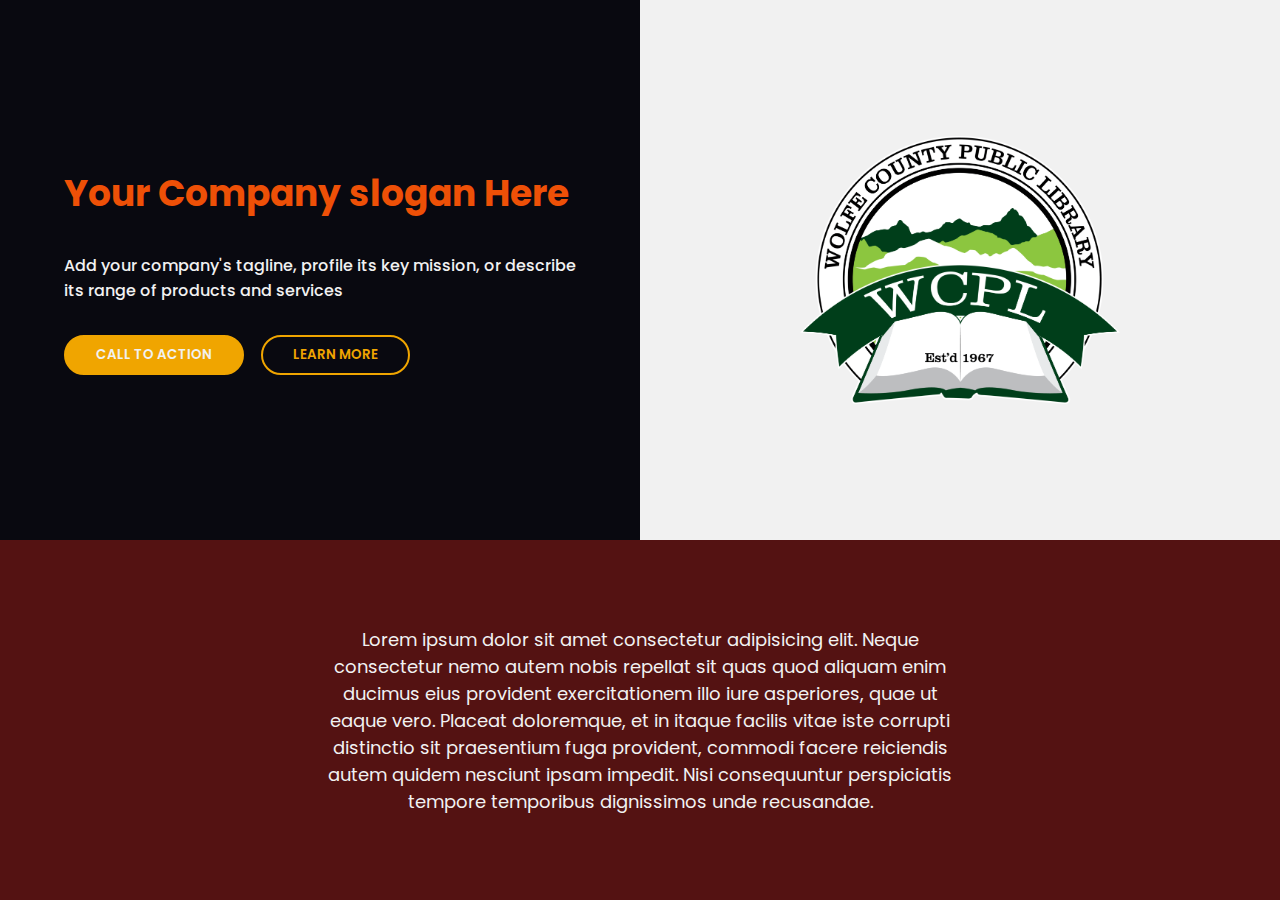
==== Tarea 3/index.html @ b99934a2 "Tarea 3" ====
<!DOCTYPE html>
<html lang="en">
<head>
    <meta charset="UTF-8">
    <meta http-equiv="X-UA-Compatible" content="IE=edge">
    <meta name="viewport" content="width=device-width, initial-scale=1.0">
    <title>Hero</title>
    <link rel="stylesheet" href="style.css">
    <link href="https://fonts.googleapis.com/css2?family=Poppins:wght@400;500;600;700&display=swap" rel="stylesheet">
</head>
<body>
    <section class="seccion-1">
        <div class="div-texto">
            <img class="img-logo-mob" src="/Tarea 3/Wolfe-Co-Library-Logo.png" alt="">
            <h1 class="titulo-hero">Your Company slogan Here</h1>
            <p class="p-hero">Add your company's tagline, profile its key mission, or describe its range of products and services</p>
            <div>
                <button class="btn-1" href="#">Call to action</button>
                <button class="btn-2" href="#">Learn more</button>
            </div>
        </div>
        <div class="div-img">
            <img class="img-logo" src="/Tarea 3/Wolfe-Co-Library-Logo.png" alt="">
        </div>
    </section>
    <section class="seccion-2">
        <div class="div-principal-sec2">
            <p>Lorem ipsum dolor sit amet consectetur adipisicing elit. Neque consectetur nemo autem nobis repellat sit quas quod aliquam enim ducimus eius provident exercitationem illo iure asperiores, quae ut eaque vero.
            Placeat doloremque, et in itaque facilis vitae iste corrupti distinctio sit praesentium fuga provident, commodi facere reiciendis autem quidem nesciunt ipsam impedit. Nisi consequuntur perspiciatis tempore temporibus dignissimos unde recusandae.</p>
        </div>
    </section>
</body>
</html>
---- Tarea 3/style.css ----
*{
    margin: 0;
    padding: 0;
    box-sizing: border-box;
    overflow-x: hidden;
    font-family: 'Poppins', sans-serif;
}

.seccion-1{
    display: flex;
    flex-wrap: wrap;
    flex-direction: row;
    width: 100%;
    height: 60vh;
}

.div-texto {
    width: 50%;
    height: auto;
    background-color: #090910;
    padding: 4em 4em;
    display: flex;
    flex-direction: column;
    justify-content: center;
}

.div-img {
    width: 50%;
    height: auto;
    text-align: center;
    padding: 4em 2em;
    background-color: #f1f1f1;
    display: flex;
    flex-direction: column;
    justify-content: center;
    align-items: center;
}

.div-img img {
    width: 20em;
}

.titulo-hero {
    font-size: 36px;
    font-weight: bold;
    color: #EE5007;
}

.p-hero {
    color: #f1f1f1;
    font-weight: 500;
    font-size: 16px;
    margin: 2em auto;
    max-width: 40em;
}

.div-texto button {
    padding: 8px 30px;
    border-radius: 50px;
    font-weight: 600;
    text-transform: uppercase;
    border: 2px solid;
    cursor: pointer;
}

.btn-1 {
    background-color: #F0A500;
    color: #f1f1f1;
    margin-right: 1em;
    border-color: #F0A500 !important;
}

.btn-2 {
    background-color: rgba(255, 255, 255, 0);
    color: #F0A500;
    border-color: #F0A500 !important;
}

.btn-2:hover, .btn-1:hover{
    background-color: #EE5007;
    color: #f1f1f1;
    border-color: #EE5007 !important;
    transition: all .6s;
}
.div-principal-sec2{
    display: flex;
    justify-content: center;
    height: 40vh;
    align-items: center;
    background-color: #541212;
    align-items: center;
}
.div-principal-sec2 p{
    max-width: 50%;
    text-align: center;
    color: #f1f1f1;
    font-weight: 400;
    font-size: 18px;
}

.img-logo-mob{
    display: none;
}

@media(max-width:420px) {
    .btn-1, .btn-2{
        width: 100%;
    }
}

@media(max-width:1024px) {
    .seccion-1{
        height: auto;
    }
    .div-texto {
        padding: 4em 2em;
        width: 100%;
        align-items: center;
    }
    .titulo-hero {
        font-size: 28px;
        max-width: 30em;
        text-align: center;
    }
    .p-hero {
        font-size: 15px;
        margin: 1em 0;
        padding: 0;
        max-width: 30em;
        text-align: center;
    }
    .div-img{
        display: none;
    }
    .img-logo-mob{
        display: block;
        width: 14em;
        margin-bottom: 3em;
    }
    .btn-1 {
        margin: 1.2em 1em 1em 0;
    }

    .div-principal-sec2{
        height: auto;
        padding: 4em 2em;
    }

    .div-principal-sec2 p{
        max-width: none;
        font-size: 16px;
    }
    button{
        font-size: 14px;
    }

}
@media (max-width:768px){
    .titulo-hero {
        font-size: 24px;
    }
    .p-hero {
        font-size: 12px;
    }

    .div-principal-sec2 p{
        font-size: 15px;
    }
    .btn-1, .btn-2{
        font-size: 12px;
        padding: 6px 20px !important;
    }
    .img-logo-mob{
        width: 8em;
    }
}
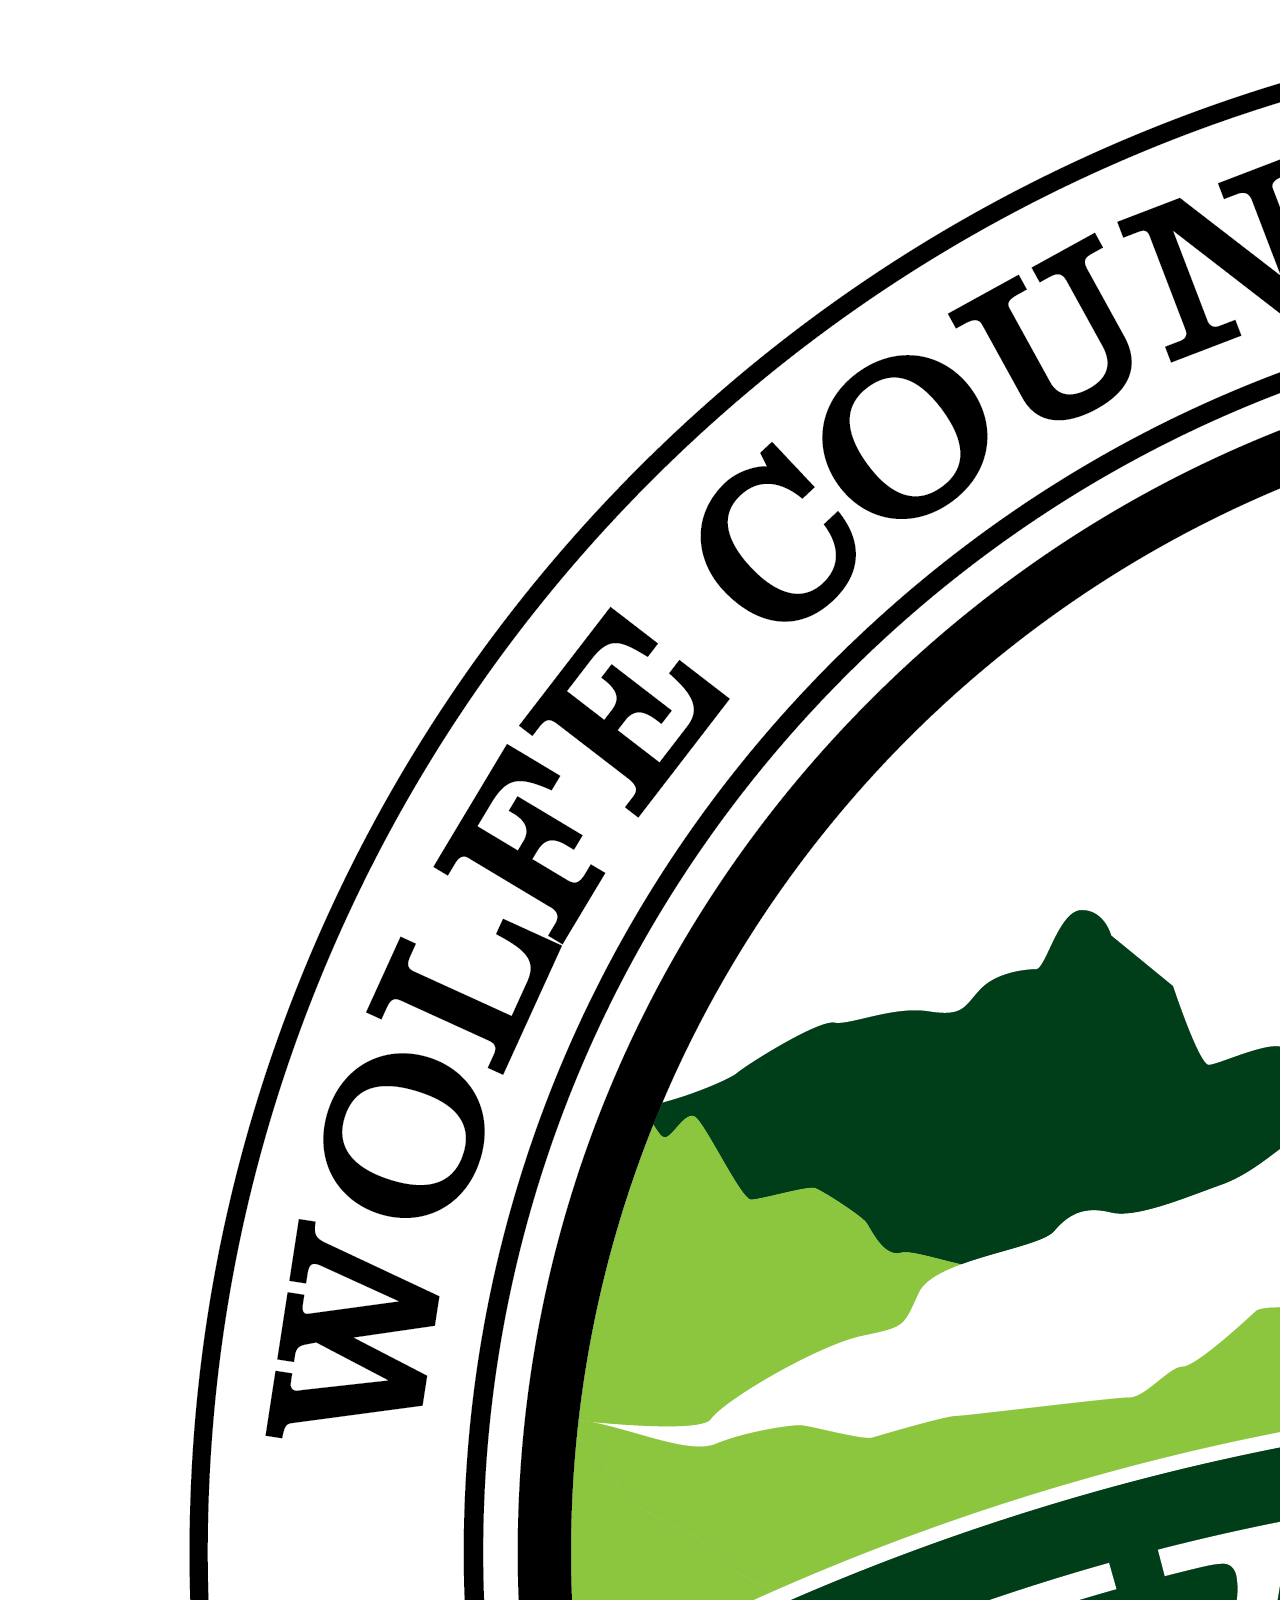
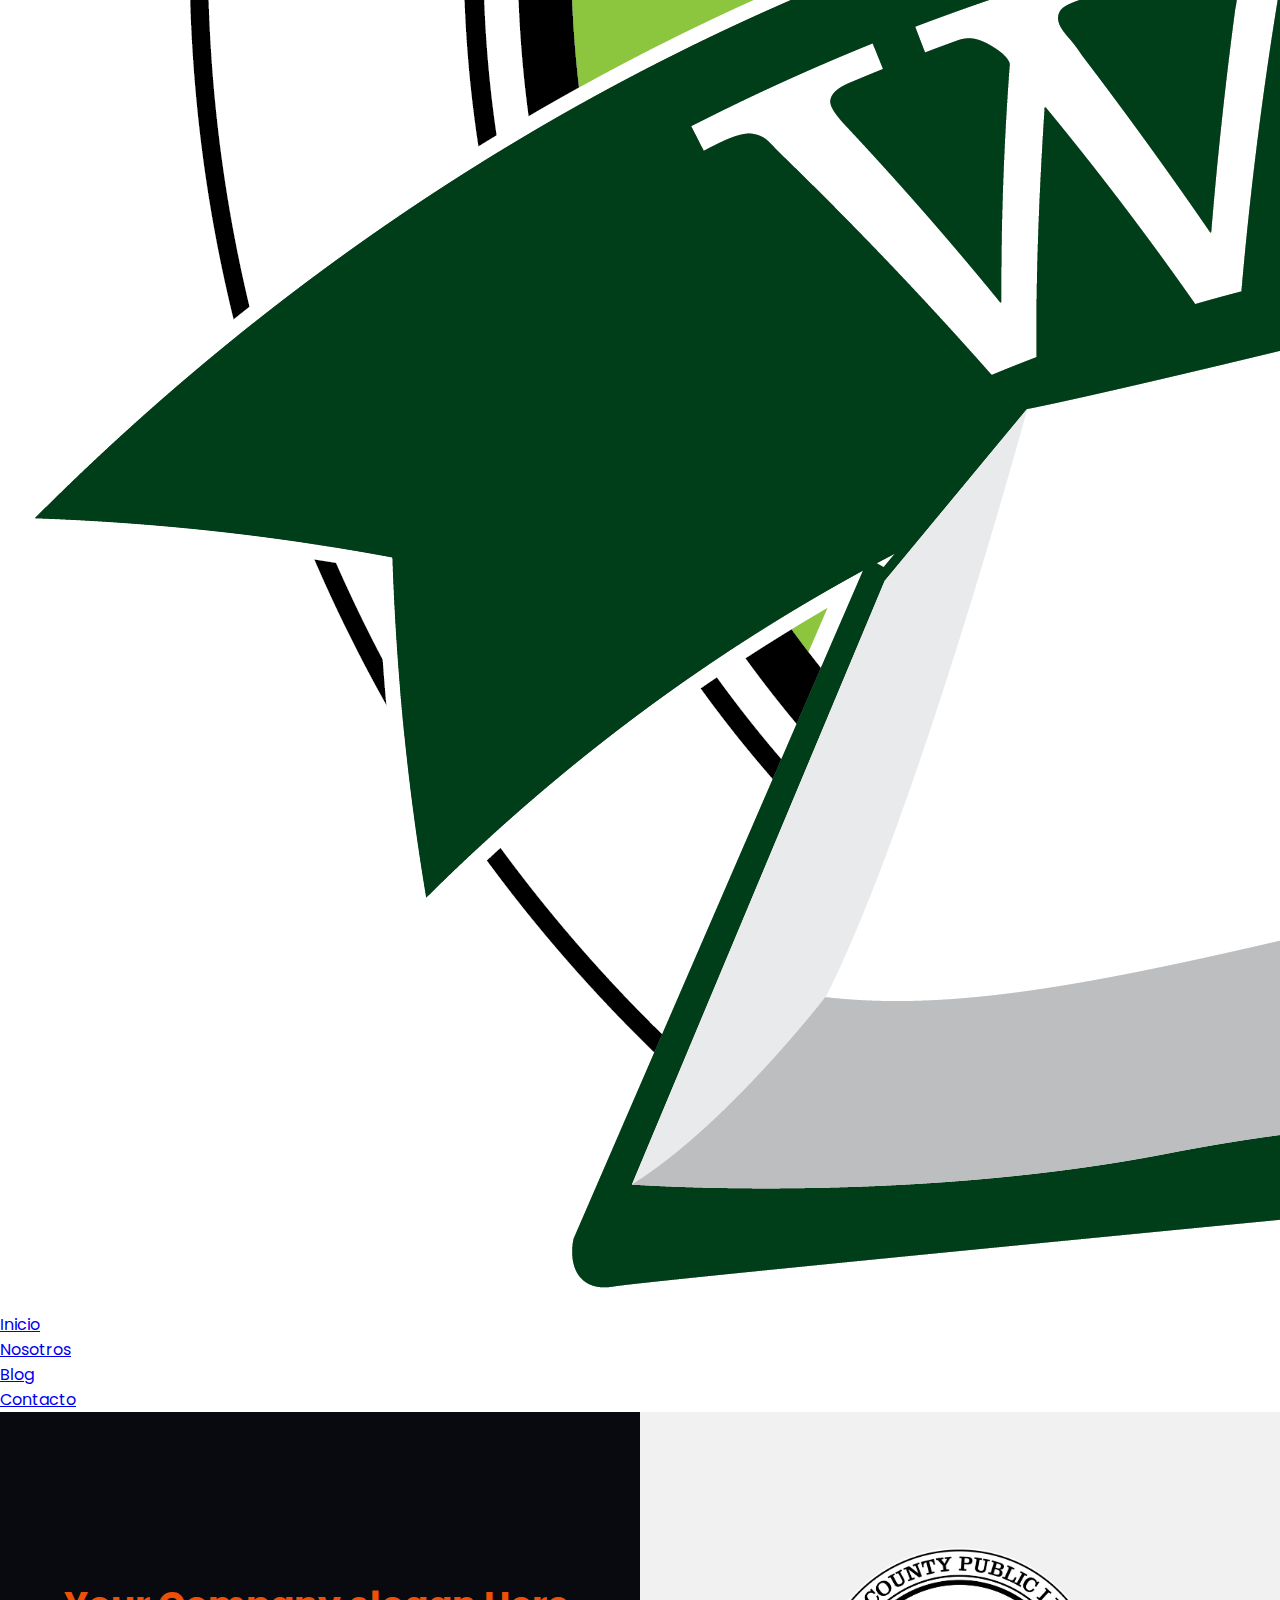
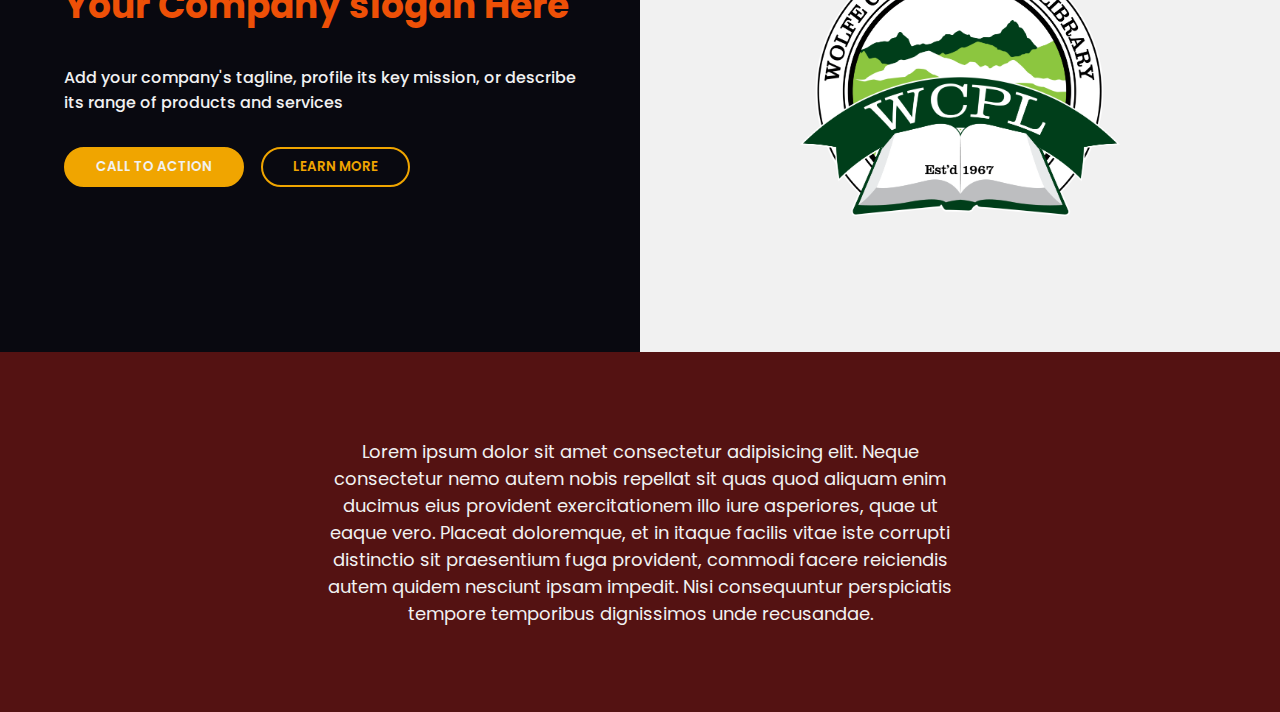
==== commit 2e908a52: "tarea 4" ====
--- a/Tarea 3/index.html
+++ b/Tarea 3/index.html
@@ -9,9 +9,22 @@
     <link href="https://fonts.googleapis.com/css2?family=Poppins:wght@400;500;600;700&display=swap" rel="stylesheet">
 </head>
 <body>
+    <nav class="header">
+        <div class="logo">
+            <img class="img-logo" src="Wolfe-Co-Library-Logo.png" alt="">
+        </div>
+        <div class="nav-menu">
+            <ul class="lista">
+                <li><a href="#">Inicio</a></li>
+                <li><a href="#">Nosotros</a></li>
+                <li><a href="#">Blog</a></li>
+                <li><a href="#">Contacto</a></li>
+            </ul>
+        </div>
+    </nav>
     <section class="seccion-1">
         <div class="div-texto">
-            <img class="img-logo-mob" src="/Tarea 3/Wolfe-Co-Library-Logo.png" alt="">
+            <img class="img-logo-mob" src="Wolfe-Co-Library-Logo.png" alt="">
             <h1 class="titulo-hero">Your Company slogan Here</h1>
             <p class="p-hero">Add your company's tagline, profile its key mission, or describe its range of products and services</p>
             <div>
@@ -20,7 +33,7 @@
             </div>
         </div>
         <div class="div-img">
-            <img class="img-logo" src="/Tarea 3/Wolfe-Co-Library-Logo.png" alt="">
+            <img class="img-logo" src="Wolfe-Co-Library-Logo.png" alt="">
         </div>
     </section>
     <section class="seccion-2">
